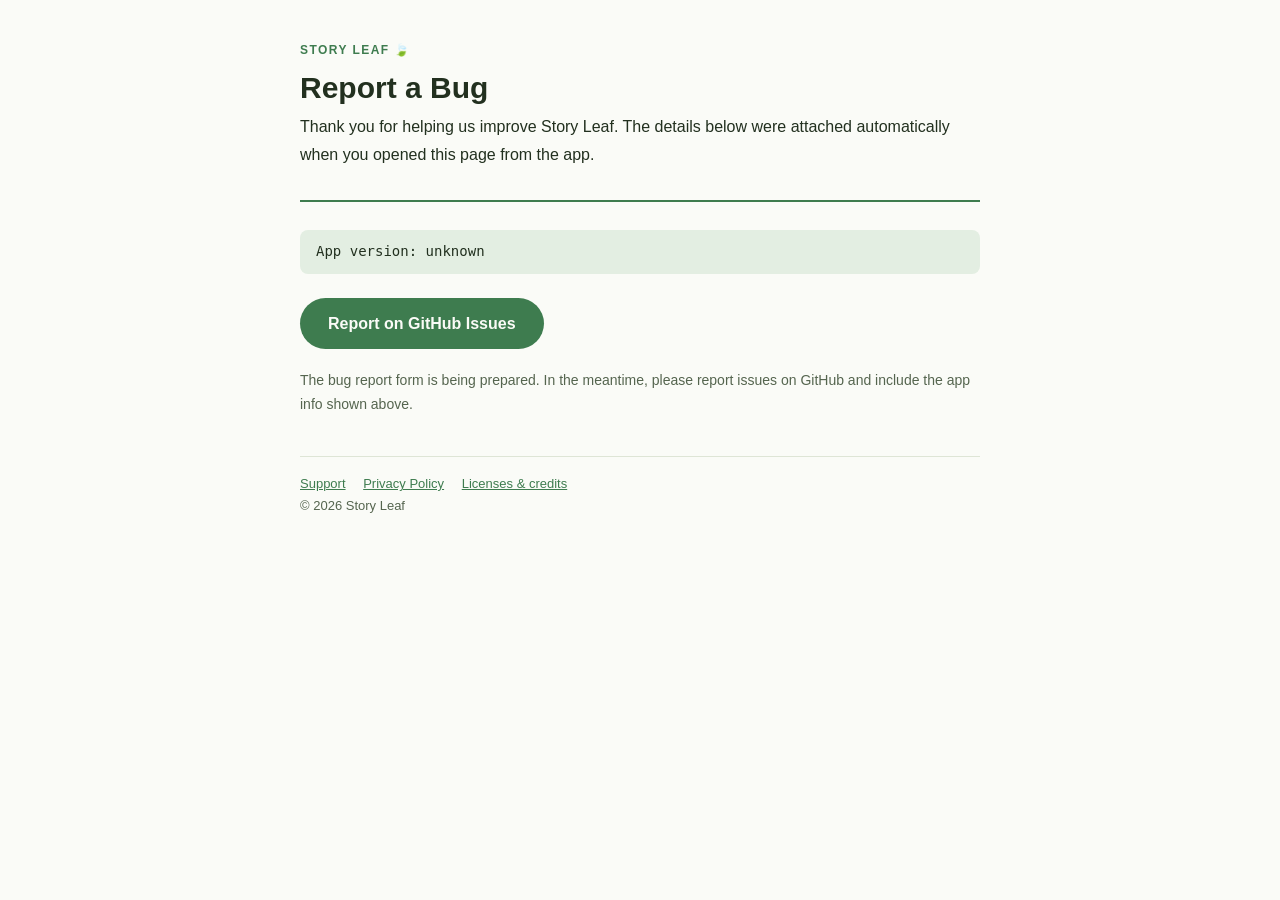
==== en/bug-report.html @ 350b68f7 "Story Leaf サポートサイト初版 (英語・i18n 対応構造) - /en/: サポートトップ / プライバシーポリシー / バグ報告 / 機能要望 /   ライセンスとクレジット (App " ====
<!doctype html>
<html lang="en">
<head>
<meta charset="utf-8">
<meta name="viewport" content="width=device-width, initial-scale=1">
<title>Story Leaf — Report a Bug</title>
<link rel="stylesheet" href="../assets/style.css">
<script src="../config.js"></script>
</head>
<body>
<div class="wrap">
<header class="site">
  <p class="eyebrow">Story Leaf 🍃</p>
  <h1>Report a Bug</h1>
  <p>Thank you for helping us improve Story Leaf. The details below were
  attached automatically when you opened this page from the app.</p>
</header>

<div class="meta" id="env">Collecting app info…</div>

<p id="action" style="margin-top: 16px;"></p>
<p class="note" id="fallback"></p>

<script>
const params = new URLSearchParams(location.search);
const version = params.get("version") || "unknown";
const build = params.get("build") || "";
const os = params.get("os") || "";
const device = params.get("device") || "";

document.getElementById("env").textContent =
  "App version: " + version + (build ? " (" + build + ")" : "")
  + (os ? " / iOS " + os : "")
  + (device ? " / " + device : "");

const cfg = window.STORYLEAF_CONFIG.bugForm;
const action = document.getElementById("action");
if (cfg.formId) {
  const url = new URL("https://docs.google.com/forms/d/e/" + cfg.formId + "/viewform");
  url.searchParams.set("usp", "pp_url");
  if (cfg.versionEntry) {
    url.searchParams.set("entry." + cfg.versionEntry,
                         version + (build ? " (" + build + ")" : ""));
  }
  if (cfg.osEntry && os) { url.searchParams.set("entry." + cfg.osEntry, os); }
  if (cfg.deviceEntry && device) {
    url.searchParams.set("entry." + cfg.deviceEntry, device);
  }
  action.innerHTML = '<a class="button" href="' + url.toString()
    + '">Open the bug report form</a>';
  document.getElementById("fallback").textContent =
    "The form opens in Google Forms with your app version pre-filled.";
} else {
  action.innerHTML = '<a class="button" href="'
    + window.STORYLEAF_CONFIG.fallbackIssuesUrl + '">Report on GitHub Issues</a>';
  document.getElementById("fallback").textContent =
    "The bug report form is being prepared. In the meantime, please report "
    + "issues on GitHub and include the app info shown above.";
}
</script>

<footer class="site">
  <nav>
    <a href="index.html">Support</a>
    <a href="privacy.html">Privacy Policy</a>
    <a href="licenses.html">Licenses &amp; credits</a>
  </nav>
  <p>© 2026 Story Leaf</p>
</footer>
</div>
</body>
</html>
---- assets/style.css ----
:root {
  --paper: #FAFBF7;
  --surface: #F1F5EC;
  --ink: #22301F;
  --ink-soft: #55654F;
  --accent: #3E7C4F;
  --accent-soft: #E3EEE2;
  --line: #DEE5D6;
}
@media (prefers-color-scheme: dark) {
  :root {
    --paper: #161B15;
    --surface: #1E2519;
    --ink: #E5ECE0;
    --ink-soft: #A3B29A;
    --accent: #7FBF8E;
    --accent-soft: #24331F;
    --line: #33402C;
  }
}
* { box-sizing: border-box; }
body {
  background: var(--paper);
  color: var(--ink);
  font-family: -apple-system, BlinkMacSystemFont, "Segoe UI", Roboto, sans-serif;
  font-size: 16px;
  line-height: 1.7;
  margin: 0;
}
.wrap { max-width: 720px; margin: 0 auto; padding: 40px 20px 80px; }
header.site { border-bottom: 2px solid var(--accent); padding-bottom: 20px; margin-bottom: 28px; }
.eyebrow {
  font-size: 12px; letter-spacing: .12em; text-transform: uppercase;
  color: var(--accent); font-weight: 600; margin: 0 0 8px;
}
h1 { font-size: 30px; margin: 0 0 6px; line-height: 1.3; }
h2 { font-size: 21px; margin: 32px 0 10px; }
p { margin: 0 0 12px; }
a { color: var(--accent); }
ul { margin: 0 0 12px; padding-left: 1.3em; }
li { margin-bottom: 6px; }
.card {
  background: var(--surface); border: 1px solid var(--line); border-radius: 12px;
  padding: 16px 20px; margin: 0 0 14px;
}
.card h2 { margin-top: 0; font-size: 18px; }
.button {
  display: inline-block; background: var(--accent); color: var(--paper);
  border-radius: 999px; padding: 12px 28px; font-weight: 600;
  text-decoration: none; margin: 8px 0;
}
.button.disabled { background: var(--ink-soft); pointer-events: none; }
.meta {
  background: var(--accent-soft); border-radius: 8px; padding: 10px 16px;
  font-size: 14px; font-family: ui-monospace, Menlo, monospace;
}
.note { font-size: 14px; color: var(--ink-soft); }
footer.site {
  border-top: 1px solid var(--line); margin-top: 40px; padding-top: 16px;
  font-size: 13px; color: var(--ink-soft);
}
footer.site nav a { margin-right: 14px; }
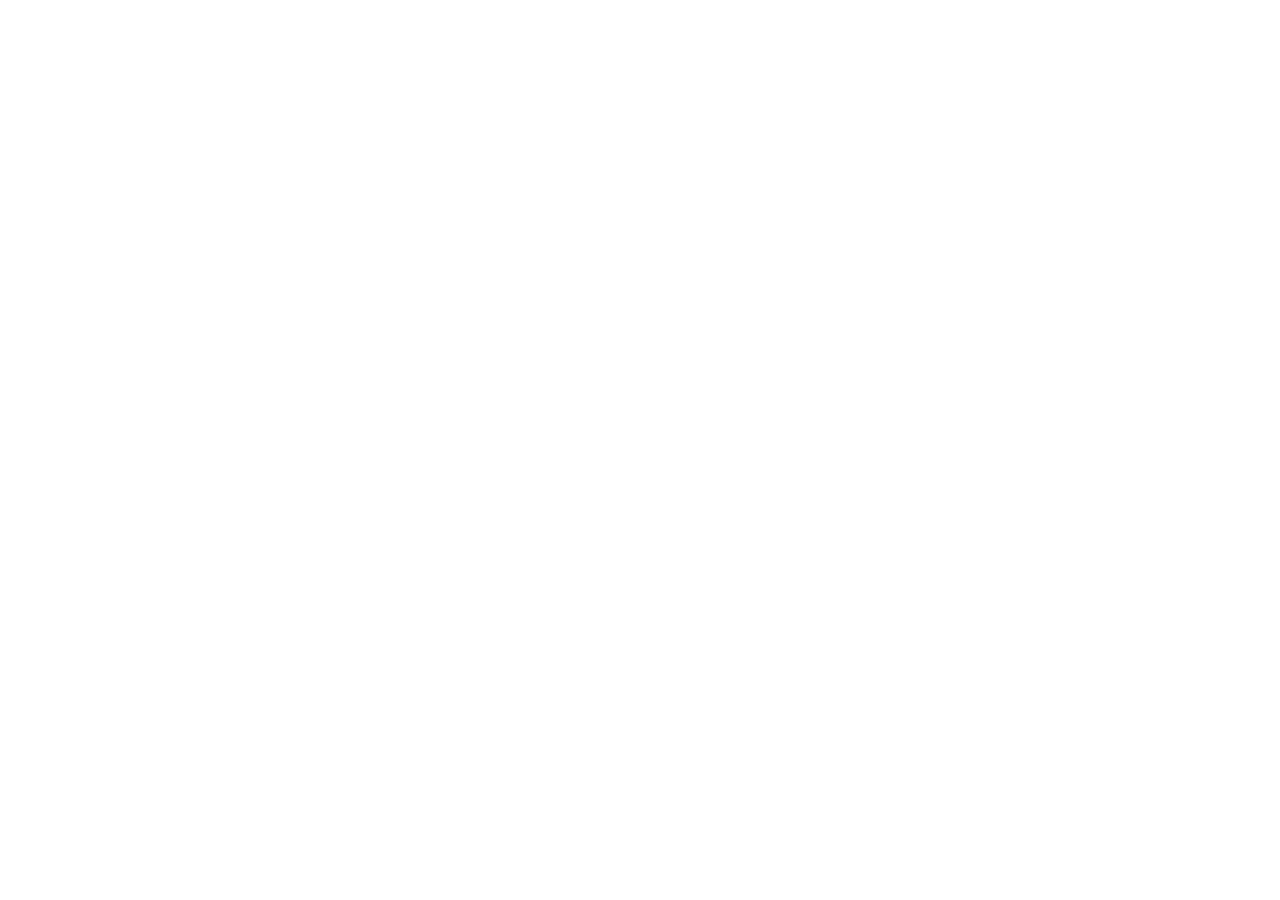
==== commit 5706ec55: "フォーム設定済みのときは中継ページから自動転送する Co-Authored-By: Claude Fable 5 <noreply@anthropic.com>" ====
--- a/en/bug-report.html
+++ b/en/bug-report.html
@@ -49,7 +49,8 @@
   action.innerHTML = '<a class="button" href="' + url.toString()
     + '">Open the bug report form</a>';
   document.getElementById("fallback").textContent =
-    "The form opens in Google Forms with your app version pre-filled.";
+    "Redirecting to the form with your app version pre-filled…";
+  setTimeout(function () { location.replace(url.toString()); }, 400);
 } else {
   action.innerHTML = '<a class="button" href="'
     + window.STORYLEAF_CONFIG.fallbackIssuesUrl + '">Report on GitHub Issues</a>';
